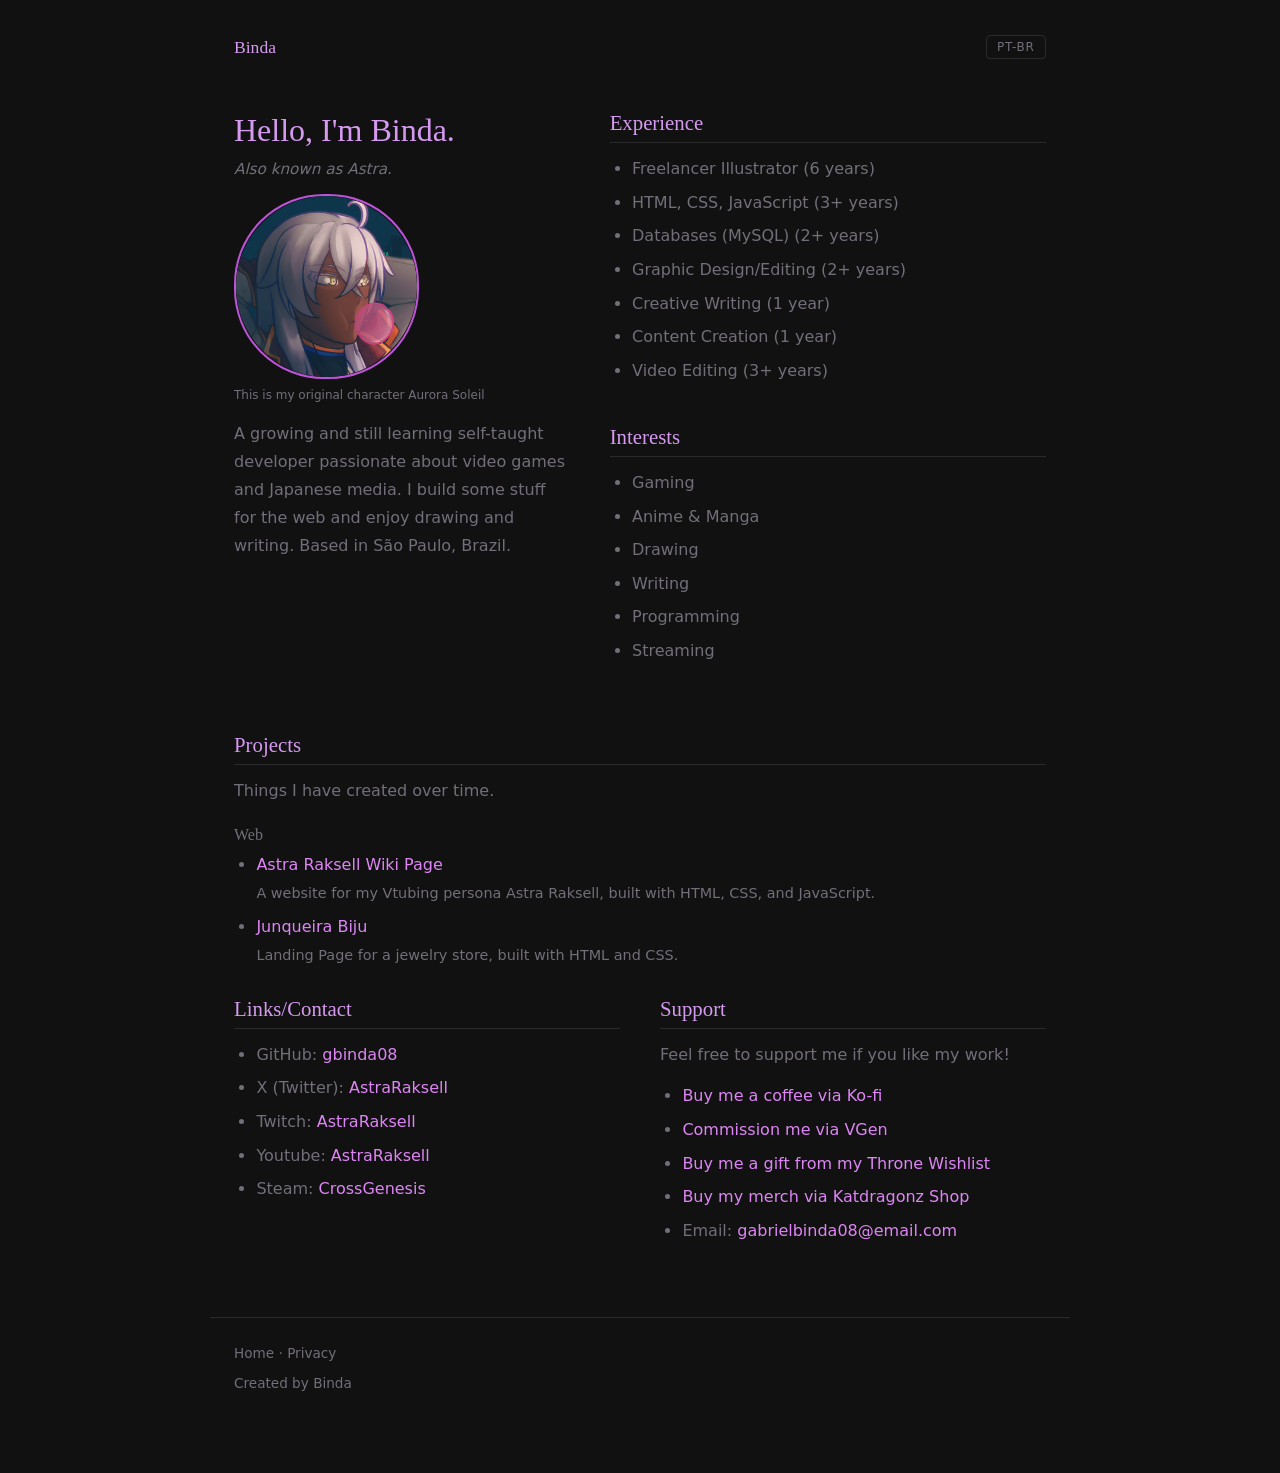
==== index.html @ 599c7dcf "HTML & CSS updates" ====
<!DOCTYPE html>
<html lang="en">
<head>
  <meta charset="UTF-8" />
  <meta name="viewport" content="width=device-width, initial-scale=1.0" />
  <title>Binda's Portfolio</title>
  <meta name="description" content="Portfolio of Binda" />
  <link rel="stylesheet" href="resources/css/style.css" />
</head>
<body>

  <header>
    <nav>
      <a href="#" class="site-title">Binda</a>
      <button id="lang-toggle" aria-label="Switch language">PT-BR</button>
    </nav>
  </header>

  <main>

    <!-- TWO-COLUMN: intro (left) + experience & interests (right) -->
    <div class="main-grid">

      <!-- LEFT COLUMN: intro -->
      <section id="intro">
        <h1 data-en="Hello, I'm Binda." data-pt="Olá, sou Binda.">Hello, I'm Binda.</h1>
        <p class="also-known" data-en="Also known as Astra." data-pt="Também conhecido como Astra.">Also known as Astra.</p>
        <img src="resources/images/profile.png" alt="Profile picture — Aurora Soleil" />
        <p class="small-text" data-en="This is my original character Aurora Soleil" data-pt="Esta é minha personagem original Aurora Soleil">
          This is my original character Aurora Soleil
        </p>
        <p data-en="A growing and still learning self-taught developer passionate about video games and Japanese media. I build some stuff for the web and enjoy drawing and writing. Based in São Paulo, Brazil."
           data-pt="Desenvolvedor autodidata ainda em aprendizado, apaixonado por video games e mídia japonesa. Crio algumas coisas para a web e gosto de desenhar e escrever. Baseado em São Paulo, Brasil.">
          A growing and still learning self-taught developer passionate about video games and Japanese media. I build some stuff for the web and enjoy drawing and writing. Based in São Paulo, Brazil.
        </p>
      </section>

      <!-- RIGHT COLUMN: experience + interests stacked -->
      <div class="side-stack">

        <section id="experience">
          <h2 data-en="Experience" data-pt="Experiência">Experience</h2>
          <ul>
            <li data-en="Freelancer Illustrator (6 years)" data-pt="Ilustrador Freelancer (6 anos)">Freelancer Illustrator (6 years)</li>
            <li data-en="HTML, CSS, JavaScript (3+ years)" data-pt="HTML, CSS, JavaScript (3+ anos)">HTML, CSS, JavaScript (3+ years)</li>
            <li data-en="Databases (MySQL) (2+ years)" data-pt="Banco de Dados (MySQL) (2+ anos)">Databases (MySQL) (2+ years)</li>
            <li data-en="Graphic Design/Editing (2+ years)" data-pt="Design Gráfico/Edição (2+ anos)">Graphic Design/Editing (2+ years)</li>
            <li data-en="Creative Writing (1 year)" data-pt="Escrita Criativa (1 ano)">Creative Writing (1 year)</li>
            <li data-en="Content Creation (1 year)" data-pt="Criação de Conteúdo (1 ano)">Content Creation (1 year)</li>
            <li data-en="Video Editing (3+ years)" data-pt="Edição de Vídeo (3+ anos)">Video Editing (3+ years)</li>
          </ul>
        </section>

        <section id="interests">
          <h2 data-en="Interests" data-pt="Interesses">Interests</h2>
          <ul>
            <li data-en="Gaming" data-pt="Gaming">Gaming</li>
            <li data-en="Anime &amp; Manga" data-pt="Anime &amp; Manga">Anime &amp; Manga</li>
            <li data-en="Drawing" data-pt="Desenho">Drawing</li>
            <li data-en="Writing" data-pt="Escrita">Writing</li>
            <li data-en="Programming" data-pt="Programação">Programming</li>
            <li data-en="Streaming" data-pt="Streaming">Streaming</li>
          </ul>
        </section>

      </div>
    </div>

    <!-- FULL WIDTH: projects -->
    <section id="projects">
      <h2 data-en="Projects" data-pt="Projetos">Projects</h2>
      <p data-en="Things I have created over time." data-pt="Coisinhas que fiz ao longo do tempo.">
        Things I have created over time.
      </p>

      <h3 data-en="Web" data-pt="Web">Web</h3>
      <ul>
        <li>
          <a href="projects/Astra-Raksell-Wiki-Page/">Astra Raksell Wiki Page</a>
          <br />
          <span data-en="A website for my Vtubing persona Astra Raksell, built with HTML, CSS, and JavaScript."
                data-pt="Um website para minhas atividades como Vtuber, Astra Raksell, construído com HTML, CSS e JavaScript.">
            A website for my Vtubing persona Astra Raksell, built with HTML, CSS, and JavaScript.
          </span>
        </li>
        <li>
          <a href="projects/Junqueira-Biju/">Junqueira Biju</a>
          <br />
          <span data-en="Landing Page for a jewelry store, built with HTML and CSS."
                data-pt="Landing Page para uma loja de bijuteria, construída com HTML e CSS.">
            Landing Page for a jewelry store, built with HTML and CSS.
          </span>
        </li>
      </ul>
    </section>

    <!-- TWO-COLUMN: links + support -->
    <div class="bottom-grid">

      <section id="links">
        <h2 data-en="Links/Contact" data-pt="Links/Contato">Links/Contact</h2>
        <ul>
          <li>GitHub: <a href="https://github.com/gbinda08" target="_blank">gbinda08</a></li>
          <li>X (Twitter): <a href="https://twitter.com/AstraRaksell" target="_blank">AstraRaksell</a></li>
          <li>Twitch: <a href="https://twitch.tv/AstraRaksell" target="_blank">AstraRaksell</a></li>
          <li>Youtube: <a href="https://youtube.com/@AstraRaksell" target="_blank">AstraRaksell</a></li>
          <li>Steam: <a href="https://steamcommunity.com/id/CrossGenesis" target="_blank">CrossGenesis</a></li>
        </ul>
      </section>

      <section id="support">
        <h2 data-en="Support" data-pt="Suporte">Support</h2>
        <p data-en="Feel free to support me if you like my work!" data-pt="Sinta-se livre para me apoiar se gostar do meu trabalho!">
          Feel free to support me if you like my work!
        </p>
        <ul>
          <li><a data-en="Buy me a coffee via Ko-fi" data-pt="Me compre um café via Ko-fi" href="https://ko-fi.com/crossgenesis" target="_blank">Buy me a coffee via Ko-fi</a></li>
          <li><a data-en="Commission me via VGen" data-pt="Commissione-me via VGen" href="https://vgen.co/AstraRaksell" target="_blank">Commission me via VGen</a></li>
          <li><a data-en="Buy me a gift from my Throne Wishlist" data-pt="Me compre um presente da minha Lista de Desejos da Throne" href="https://throne.com/astraraksell" target="_blank">Buy me a gift from my Throne Wishlist</a></li>
          <li><a data-en="Buy my merch via Katdragonz Shop" data-pt="Compre minha merchandise via Katdragonz Shop" href="https://katdragonz.com/collections/astra" target="_blank">Buy my merch via Katdragonz Shop</a></li>
          <li data-en="Email: <a href='mailto:gabrielbinda08@email.com'>gabrielbinda08@email.com</a>"
              data-pt="E-mail: <a href='mailto:gabrielbinda08@email.com'>gabrielbinda08@email.com</a>">
            Email: <a href="mailto:gabrielbinda08@email.com">gabrielbinda08@email.com</a>
          </li>
        </ul>
      </section>

    </div>

  </main>

  <footer>
    <nav>
      <a href="/" data-en="Home" data-pt="Início">Home</a> ·
      <a href="privacy/" data-en="Privacy" data-pt="Privacidade">Privacy</a>
    </nav>
    <p data-en="Created by <a href='https://github.com/gbinda08'>Binda</a>"
       data-pt="Criado por <a href='https://github.com/gbinda08'>Binda</a>">
      Created by <a href="https://github.com/gbinda08">Binda</a>
    </p>
  </footer>

  <script src="resources/js/main.js"></script>
</body>
</html>
---- resources/css/style.css ----
/* =============================================
   style.css — Portfolio stylesheet
   Path: resources/css/style.css
   ============================================= */

/* ── RESET & BASE ── */
*, *::before, *::after {
  box-sizing: border-box;
  margin: 0;
  padding: 0;
}

:root {
  --bg:         #111111;
  --bg-nav:     #0d0d0d;
  --surface:    #1a1a1a;
  --border:     #2a2a2a;
  --text:       #de85f5;
  --text-muted: #736e7a;
  --accent:     #bd53d8;
  --link:       #d59af0;    /* aligned with the purple theme */
  --link-hover: #f1b55b;    /* warm amber hover — nice contrast */
  --font:       'Georgia', serif;
  --font-body:  system-ui, sans-serif;
  --max-width:  860px;      /* wider to fit two columns */
  --gap:        1.75rem;    /* tighter than before (was 2.5rem) */
}

html {
  scroll-behavior: smooth;
}

body {
  background: var(--bg);
  color: var(--text);
  font-family: var(--font-body);
  font-size: 1rem;
  line-height: 1.75;
  font-weight: 400;
  padding-bottom: 4rem;
}

/* ── TYPOGRAPHY ── */
h1, h2, h3 {
  font-family: var(--font);
  font-weight: normal;
  line-height: 1.2;
  color: #d59af0;
}

h1 { font-size: 2rem;   margin-bottom: 0.4rem; }
h2 { font-size: 1.3rem; margin-bottom: 0.75rem; border-bottom: 1px solid var(--border); padding-bottom: 0.4rem; }
h3 { font-size: 1rem;   margin-top: 1.25rem; margin-bottom: 0.4rem; color: var(--text-muted); }

p  { margin-bottom: 0.85rem; color: var(--text-muted); }

a  { color: var(--link); text-decoration: none; }
a:hover { color: var(--link-hover); text-decoration: underline; }

ul {
  list-style: disc;
  padding-left: 1.4rem;
  margin-bottom: 0.75rem;
}

ul li {
  margin-bottom: 0.35rem;
  color: var(--text-muted);
}

ul li a {
  color: var(--text);
  font-weight: 500;
}

ul li span {
  font-size: 0.9rem;
}

/* ── LAYOUT ── */
header, main, footer {
  max-width: var(--max-width);
  margin: 0 auto;
  padding: 0 1.5rem;
}

/* ── PROFILE IMAGE ── */
img {
  display: block;
  max-width: 55%;
  height: auto;
  border-radius: 90px;
  border: 2px solid var(--accent);
  margin: 0.75rem 0 0.4rem;
}

/* ── SUBTITLE under h1 ── */
.also-known {
  font-style: italic;
  color: var(--text-muted);
  margin-bottom: 0.75rem;
  font-size: 0.95rem;
}

.small-text {
  font-size: 0.75rem;
  color: var(--text-muted);
  margin-bottom: 0.85rem;
}

/* ── NAV ── */
header {
  padding-top: 2rem;
  padding-bottom: 1rem;
}

nav {
  display: flex;
  align-items: center;
  justify-content: space-between;
}

.site-title {
  font-family: var(--font);
  font-size: 1.1rem;
  color: #d59af0;
  text-decoration: none;
}

.site-title:hover {
  color: var(--accent);
  text-decoration: none;
}

#lang-toggle {
  background: transparent;
  border: 1px solid var(--border);
  color: var(--text-muted);
  padding: 0.25rem 0.65rem;
  font-size: 0.75rem;
  font-family: var(--font-body);
  letter-spacing: 0.06em;
  cursor: pointer;
  border-radius: 4px;
  transition: border-color 0.2s, color 0.2s;
}

#lang-toggle:hover {
  border-color: var(--accent);
  color: var(--accent);
}

/* ── MAIN & SECTIONS ── */
main {
  margin-top: 2rem;
}

section {
  margin-bottom: var(--gap);
}

/* ── TWO-COLUMN: intro + experience/interests ── */
.main-grid {
  display: grid;
  grid-template-columns: 1fr 1.3fr;
  gap: 2.5rem;
  align-items: start;
  margin-bottom: var(--gap);
}

/* Stacks experience and interests vertically in the right column */
.side-stack {
  display: flex;
  flex-direction: column;
  gap: 0;
}

.side-stack section {
  margin-bottom: var(--gap);
}

/* ── TWO-COLUMN: links + support ── */
.bottom-grid {
  display: grid;
  grid-template-columns: 1fr 1fr;
  gap: 2.5rem;
  margin-bottom: var(--gap);
}

/* ── FOOTER ── */
footer {
  margin-top: 2rem;
  padding-top: 1.5rem;
  border-top: 1px solid var(--border);
  font-size: 0.85rem;
  color: var(--text-muted);
  display: flex;
  flex-direction: column;
  gap: 0.4rem;
}

footer nav {
  display: block;
}

footer a {
  color: var(--text-muted);
}

footer a:hover {
  color: var(--accent);
}

/* ── RESPONSIVE: collapse to single column on small screens ── */
@media (max-width: 600px) {
  .main-grid,
  .bottom-grid {
    grid-template-columns: 1fr;
    gap: 0;
  }

  img {
    max-width: 45%;
  }

  h1 { font-size: 1.6rem; }
  body { font-size: 0.95rem; }
}
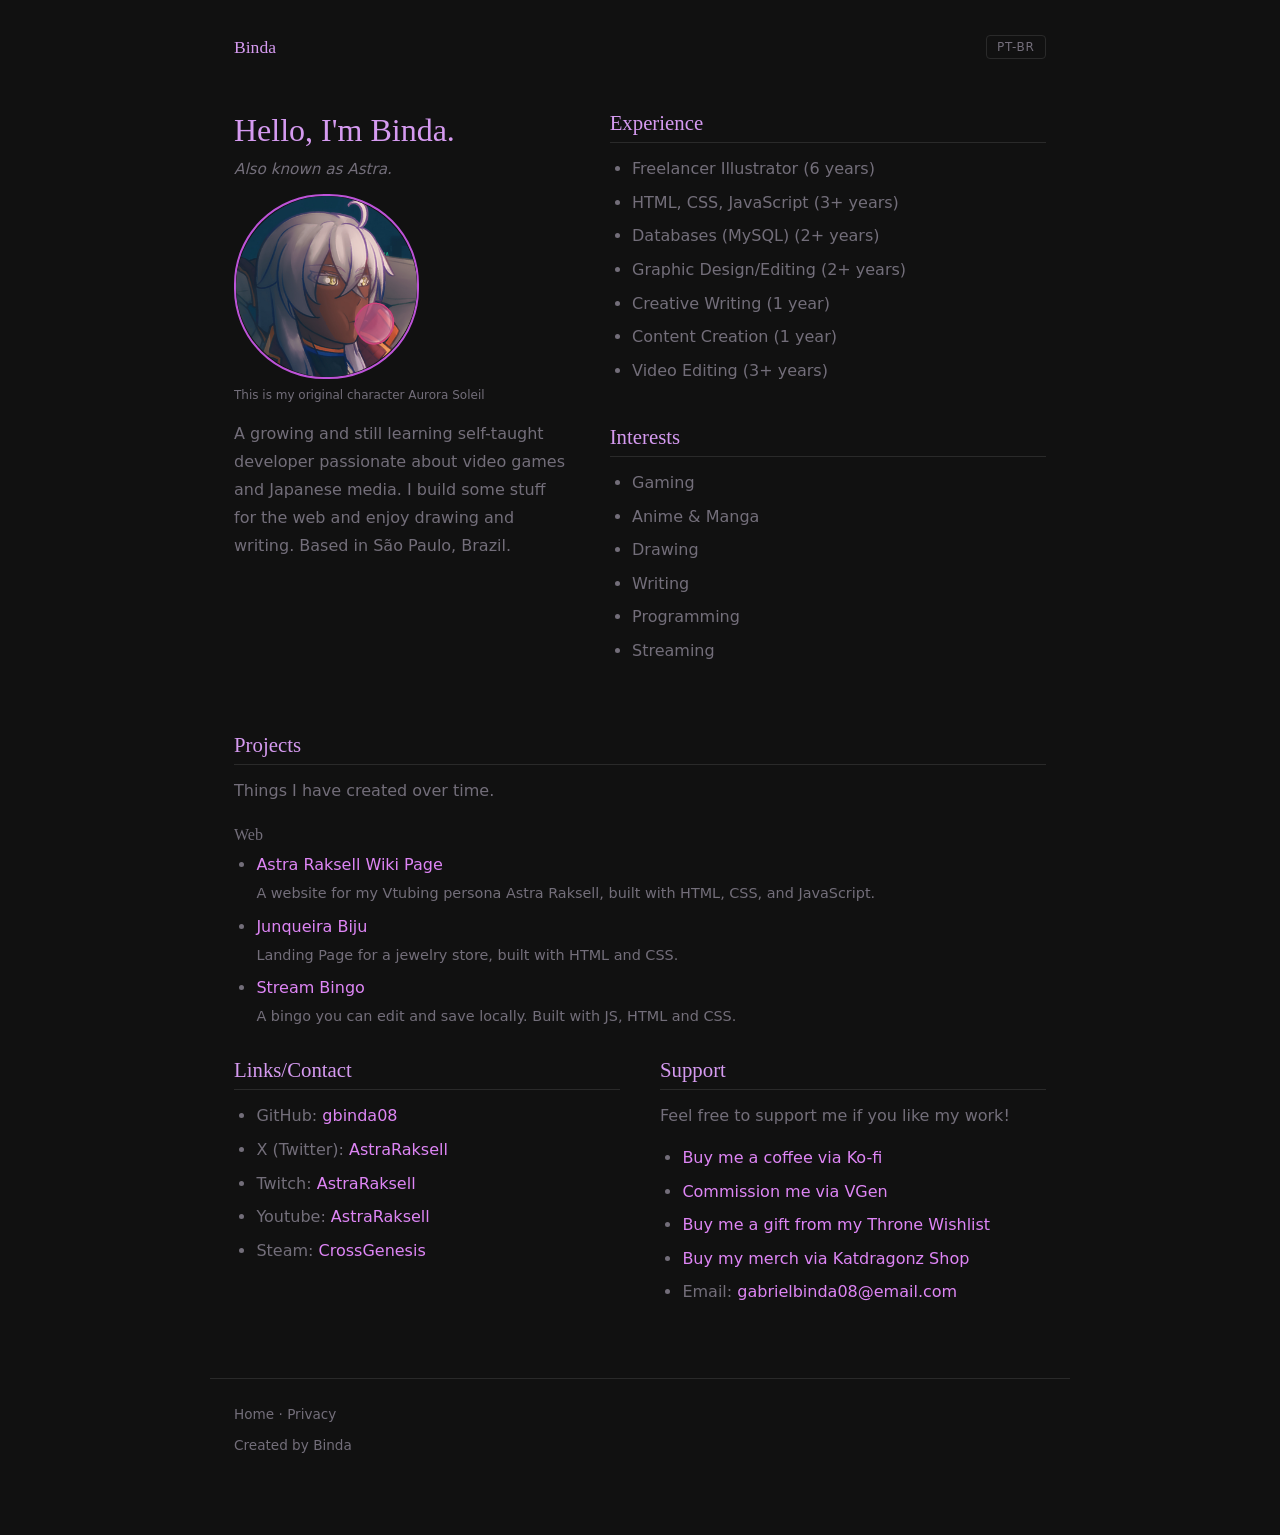
==== commit 9e9da01f: "Stream Bingo added" ====
--- a/index.html
+++ b/index.html
@@ -35,7 +35,7 @@
         </p>
       </section>
 
-      <!-- RIGHT COLUMN: experience + interests stacked -->
+      <!-- RIGHT COLUMN: experience + interests -->
       <div class="side-stack">
 
         <section id="experience">
@@ -91,6 +91,14 @@
             Landing Page for a jewelry store, built with HTML and CSS.
           </span>
         </li>
+        <li>
+          <a href="projects/StreamBingo/">Stream Bingo</a>
+          <br />
+          <span data-en="A bingo you can edit and save locally. Built with JS, HTML and CSS."
+                data-pt="Um bingo que você pode editar e salvar localmente. Construído com JS, HTML e CSS.">
+            A bingo you can edit and save locally. Built with JS, HTML and CSS.
+          </span>
+        </li>
       </ul>
     </section>
 
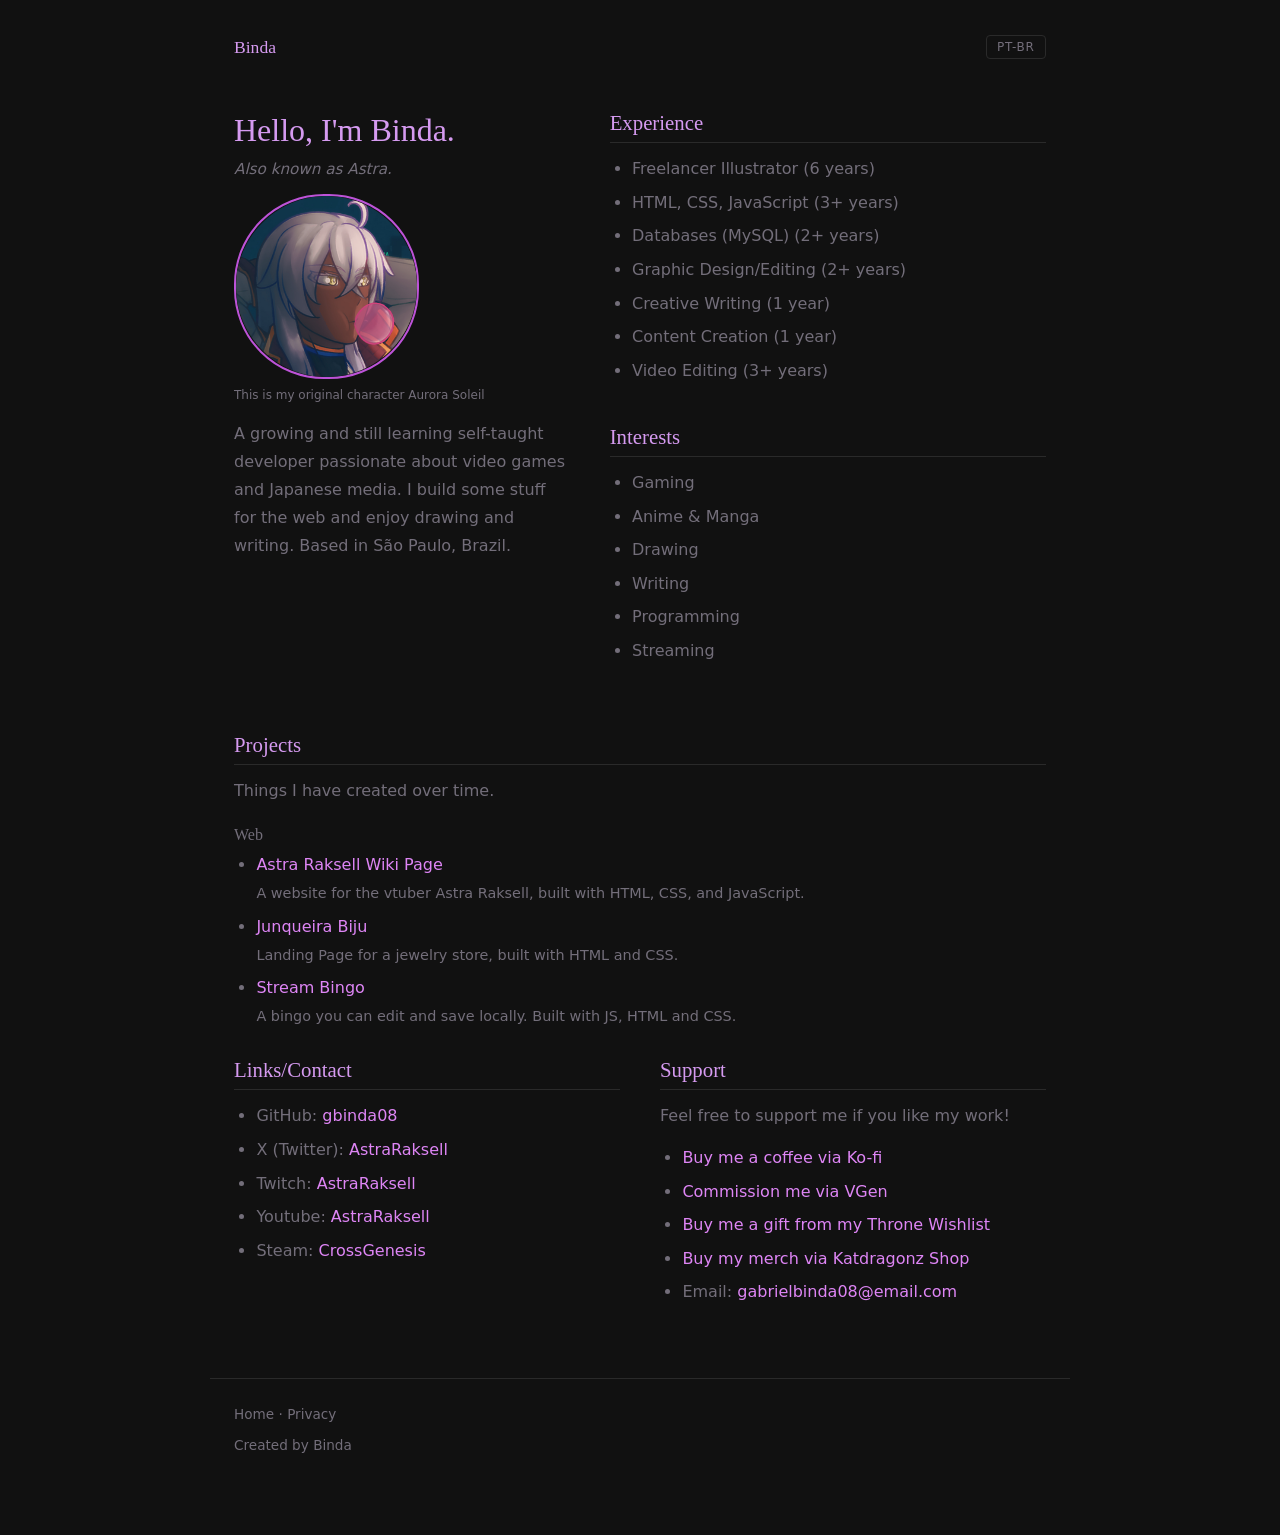
==== commit ce81f9e9: "naming changes" ====
--- a/index.html
+++ b/index.html
@@ -78,9 +78,9 @@
         <li>
           <a href="projects/Astra-Raksell-Wiki-Page/">Astra Raksell Wiki Page</a>
           <br />
-          <span data-en="A website for my Vtubing persona Astra Raksell, built with HTML, CSS, and JavaScript."
-                data-pt="Um website para minhas atividades como Vtuber, Astra Raksell, construído com HTML, CSS e JavaScript.">
-            A website for my Vtubing persona Astra Raksell, built with HTML, CSS, and JavaScript.
+          <span data-en="A website for the vtuber Astra Raksell, built with HTML, CSS, and JavaScript."
+                data-pt="Um website para o Vtuber, Astra Raksell, construído com HTML, CSS e JavaScript.">
+            A website for the vtuber Astra Raksell, built with HTML, CSS, and JavaScript.
           </span>
         </li>
         <li>
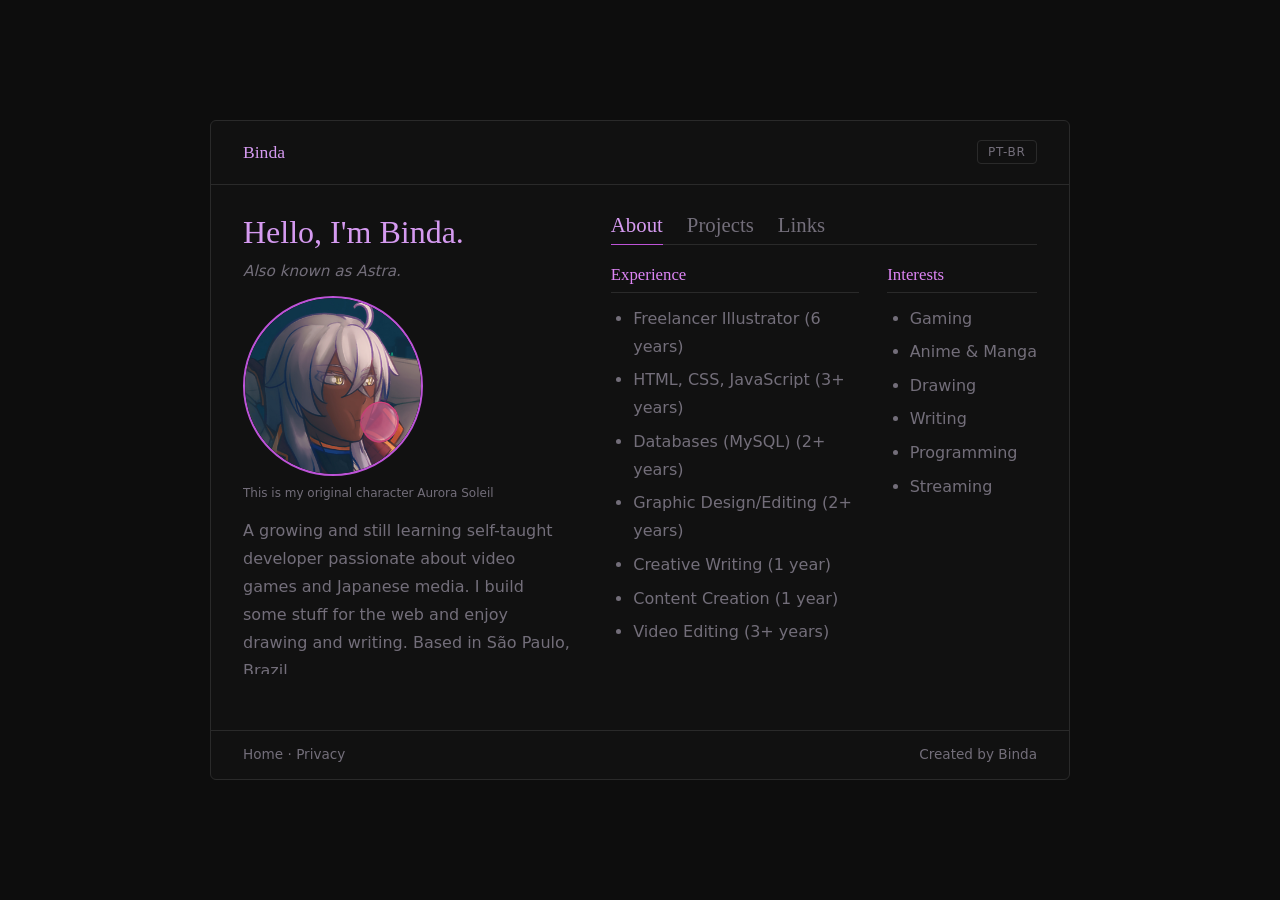
==== commit e88e6337: "fixed-box layout with tabs, projects link to live sites" ====
--- a/index.html
+++ b/index.html
@@ -9,19 +9,18 @@
 </head>
 <body>
 
-  <header>
-    <nav>
-      <a href="#" class="site-title">Binda</a>
-      <button id="lang-toggle" aria-label="Switch language">PT-BR</button>
-    </nav>
-  </header>
+  <div class="frame">
 
-  <main>
+    <header>
+      <nav>
+        <a href="./" class="site-title">Binda</a>
+        <button id="lang-toggle" aria-label="Switch language">PT-BR</button>
+      </nav>
+    </header>
 
-    <!-- TWO-COLUMN: intro (left) + experience & interests (right) -->
-    <div class="main-grid">
+    <main class="main-grid">
 
-      <!-- LEFT COLUMN: intro -->
+      <!-- LEFT COLUMN: intro (always visible) -->
       <section id="intro">
         <h1 data-en="Hello, I'm Binda." data-pt="Olá, sou Binda.">Hello, I'm Binda.</h1>
         <p class="also-known" data-en="Also known as Astra." data-pt="Também conhecido como Astra.">Also known as Astra.</p>
@@ -35,118 +34,126 @@
         </p>
       </section>
 
-      <!-- RIGHT COLUMN: experience + interests -->
-      <div class="side-stack">
+      <!-- RIGHT COLUMN: tabbed content -->
+      <div class="tabs">
 
-        <section id="experience">
-          <h2 data-en="Experience" data-pt="Experiência">Experience</h2>
-          <ul>
-            <li data-en="Freelancer Illustrator (6 years)" data-pt="Ilustrador Freelancer (6 anos)">Freelancer Illustrator (6 years)</li>
-            <li data-en="HTML, CSS, JavaScript (3+ years)" data-pt="HTML, CSS, JavaScript (3+ anos)">HTML, CSS, JavaScript (3+ years)</li>
-            <li data-en="Databases (MySQL) (2+ years)" data-pt="Banco de Dados (MySQL) (2+ anos)">Databases (MySQL) (2+ years)</li>
-            <li data-en="Graphic Design/Editing (2+ years)" data-pt="Design Gráfico/Edição (2+ anos)">Graphic Design/Editing (2+ years)</li>
-            <li data-en="Creative Writing (1 year)" data-pt="Escrita Criativa (1 ano)">Creative Writing (1 year)</li>
-            <li data-en="Content Creation (1 year)" data-pt="Criação de Conteúdo (1 ano)">Content Creation (1 year)</li>
-            <li data-en="Video Editing (3+ years)" data-pt="Edição de Vídeo (3+ anos)">Video Editing (3+ years)</li>
+        <div class="tab-list" role="tablist">
+          <button role="tab" id="tab-about" aria-controls="about" aria-selected="true" data-en="About" data-pt="Sobre">About</button>
+          <button role="tab" id="tab-projects" aria-controls="projects" aria-selected="false" data-en="Projects" data-pt="Projetos">Projects</button>
+          <button role="tab" id="tab-links" aria-controls="links" aria-selected="false" data-en="Links" data-pt="Links">Links</button>
+        </div>
+
+        <!-- ABOUT: experience + interests -->
+        <div class="tab-panel" role="tabpanel" id="about" aria-labelledby="tab-about">
+          <div class="panel-grid">
+            <section id="experience">
+              <h2 data-en="Experience" data-pt="Experiência">Experience</h2>
+              <ul>
+                <li data-en="Freelancer Illustrator (6 years)" data-pt="Ilustrador Freelancer (6 anos)">Freelancer Illustrator (6 years)</li>
+                <li data-en="HTML, CSS, JavaScript (3+ years)" data-pt="HTML, CSS, JavaScript (3+ anos)">HTML, CSS, JavaScript (3+ years)</li>
+                <li data-en="Databases (MySQL) (2+ years)" data-pt="Banco de Dados (MySQL) (2+ anos)">Databases (MySQL) (2+ years)</li>
+                <li data-en="Graphic Design/Editing (2+ years)" data-pt="Design Gráfico/Edição (2+ anos)">Graphic Design/Editing (2+ years)</li>
+                <li data-en="Creative Writing (1 year)" data-pt="Escrita Criativa (1 ano)">Creative Writing (1 year)</li>
+                <li data-en="Content Creation (1 year)" data-pt="Criação de Conteúdo (1 ano)">Content Creation (1 year)</li>
+                <li data-en="Video Editing (3+ years)" data-pt="Edição de Vídeo (3+ anos)">Video Editing (3+ years)</li>
+              </ul>
+            </section>
+
+            <section id="interests">
+              <h2 data-en="Interests" data-pt="Interesses">Interests</h2>
+              <ul>
+                <li data-en="Gaming" data-pt="Gaming">Gaming</li>
+                <li data-en="Anime &amp; Manga" data-pt="Anime &amp; Manga">Anime &amp; Manga</li>
+                <li data-en="Drawing" data-pt="Desenho">Drawing</li>
+                <li data-en="Writing" data-pt="Escrita">Writing</li>
+                <li data-en="Programming" data-pt="Programação">Programming</li>
+                <li data-en="Streaming" data-pt="Streaming">Streaming</li>
+              </ul>
+            </section>
+          </div>
+        </div>
+
+        <!-- PROJECTS: each one links straight to its live site -->
+        <div class="tab-panel" role="tabpanel" id="projects" aria-labelledby="tab-projects" hidden>
+          <p data-en="Things I have created over time." data-pt="Coisinhas que fiz ao longo do tempo.">
+            Things I have created over time.
+          </p>
+
+          <h3 data-en="Web" data-pt="Web">Web</h3>
+          <ul class="project-list">
+            <li>
+              <a href="https://gbinda08.github.io/Astra-Raksell-Wiki/" target="_blank" rel="noopener">Astra Raksell Wiki Page</a>
+              <span data-en="A website for the vtuber Astra Raksell."
+                    data-pt="Um website para o Vtuber, Astra Raksell.">
+                A website for the vtuber Astra Raksell.
+              </span>
+              <span class="stack">HTML · CSS · JavaScript</span>
+            </li>
+            <li>
+              <a href="https://gbinda08.github.io/JunqueiraBiju/" target="_blank" rel="noopener">Junqueira Biju</a>
+              <span data-en="Landing page for a jewelry store."
+                    data-pt="Landing Page para uma loja de bijuteria.">
+                Landing page for a jewelry store.
+              </span>
+              <span class="stack">HTML · CSS</span>
+            </li>
+            <li>
+              <a href="https://gbinda08.github.io/StreamBingo/" target="_blank" rel="noopener">Stream Bingo</a>
+              <span data-en="A bingo you can edit and save locally."
+                    data-pt="Um bingo que você pode editar e salvar localmente.">
+                A bingo you can edit and save locally.
+              </span>
+              <span class="stack">HTML · CSS · JavaScript</span>
+            </li>
           </ul>
-        </section>
+        </div>
 
-        <section id="interests">
-          <h2 data-en="Interests" data-pt="Interesses">Interests</h2>
-          <ul>
-            <li data-en="Gaming" data-pt="Gaming">Gaming</li>
-            <li data-en="Anime &amp; Manga" data-pt="Anime &amp; Manga">Anime &amp; Manga</li>
-            <li data-en="Drawing" data-pt="Desenho">Drawing</li>
-            <li data-en="Writing" data-pt="Escrita">Writing</li>
-            <li data-en="Programming" data-pt="Programação">Programming</li>
-            <li data-en="Streaming" data-pt="Streaming">Streaming</li>
-          </ul>
-        </section>
+        <!-- LINKS: contact + support -->
+        <div class="tab-panel" role="tabpanel" id="links" aria-labelledby="tab-links" hidden>
+          <section id="contact">
+            <h2 data-en="Links/Contact" data-pt="Links/Contato">Links/Contact</h2>
+            <ul>
+              <li>GitHub: <a href="https://github.com/gbinda08" target="_blank">gbinda08</a></li>
+              <li>X (Twitter): <a href="https://twitter.com/AstraRaksell" target="_blank">AstraRaksell</a></li>
+              <li>Twitch: <a href="https://twitch.tv/AstraRaksell" target="_blank">AstraRaksell</a></li>
+              <li>Youtube: <a href="https://youtube.com/@AstraRaksell" target="_blank">AstraRaksell</a></li>
+              <li>Steam: <a href="https://steamcommunity.com/id/CrossGenesis" target="_blank">CrossGenesis</a></li>
+            </ul>
+          </section>
+
+          <section id="support">
+            <h2 data-en="Support" data-pt="Suporte">Support</h2>
+            <p data-en="Feel free to support me if you like my work!" data-pt="Sinta-se livre para me apoiar se gostar do meu trabalho!">
+              Feel free to support me if you like my work!
+            </p>
+            <ul>
+              <li><a data-en="Buy me a coffee via Ko-fi" data-pt="Me compre um café via Ko-fi" href="https://ko-fi.com/crossgenesis" target="_blank">Buy me a coffee via Ko-fi</a></li>
+              <li><a data-en="Commission me via VGen" data-pt="Commissione-me via VGen" href="https://vgen.co/AstraRaksell" target="_blank">Commission me via VGen</a></li>
+              <li><a data-en="Buy me a gift from my Throne Wishlist" data-pt="Me compre um presente da minha Lista de Desejos da Throne" href="https://throne.com/astraraksell" target="_blank">Buy me a gift from my Throne Wishlist</a></li>
+              <li><a data-en="Buy my merch via Katdragonz Shop" data-pt="Compre minha merchandise via Katdragonz Shop" href="https://katdragonz.com/collections/astra" target="_blank">Buy my merch via Katdragonz Shop</a></li>
+              <li data-en="Email: <a href='mailto:gabrielbinda08@email.com'>gabrielbinda08@email.com</a>"
+                  data-pt="E-mail: <a href='mailto:gabrielbinda08@email.com'>gabrielbinda08@email.com</a>">
+                Email: <a href="mailto:gabrielbinda08@email.com">gabrielbinda08@email.com</a>
+              </li>
+            </ul>
+          </section>
+        </div>
 
       </div>
-    </div>
+    </main>
 
-    <!-- FULL WIDTH: projects -->
-    <section id="projects">
-      <h2 data-en="Projects" data-pt="Projetos">Projects</h2>
-      <p data-en="Things I have created over time." data-pt="Coisinhas que fiz ao longo do tempo.">
-        Things I have created over time.
+    <footer>
+      <nav>
+        <a href="./" data-en="Home" data-pt="Início">Home</a> ·
+        <a href="privacy/" data-en="Privacy" data-pt="Privacidade">Privacy</a>
+      </nav>
+      <p data-en="Created by <a href='https://github.com/gbinda08'>Binda</a>"
+         data-pt="Criado por <a href='https://github.com/gbinda08'>Binda</a>">
+        Created by <a href="https://github.com/gbinda08">Binda</a>
       </p>
+    </footer>
 
-      <h3 data-en="Web" data-pt="Web">Web</h3>
-      <ul>
-        <li>
-          <a href="projects/Astra-Raksell-Wiki-Page/">Astra Raksell Wiki Page</a>
-          <br />
-          <span data-en="A website for the vtuber Astra Raksell, built with HTML, CSS, and JavaScript."
-                data-pt="Um website para o Vtuber, Astra Raksell, construído com HTML, CSS e JavaScript.">
-            A website for the vtuber Astra Raksell, built with HTML, CSS, and JavaScript.
-          </span>
-        </li>
-        <li>
-          <a href="projects/Junqueira-Biju/">Junqueira Biju</a>
-          <br />
-          <span data-en="Landing Page for a jewelry store, built with HTML and CSS."
-                data-pt="Landing Page para uma loja de bijuteria, construída com HTML e CSS.">
-            Landing Page for a jewelry store, built with HTML and CSS.
-          </span>
-        </li>
-        <li>
-          <a href="projects/StreamBingo/">Stream Bingo</a>
-          <br />
-          <span data-en="A bingo you can edit and save locally. Built with JS, HTML and CSS."
-                data-pt="Um bingo que você pode editar e salvar localmente. Construído com JS, HTML e CSS.">
-            A bingo you can edit and save locally. Built with JS, HTML and CSS.
-          </span>
-        </li>
-      </ul>
-    </section>
-
-    <!-- TWO-COLUMN: links + support -->
-    <div class="bottom-grid">
-
-      <section id="links">
-        <h2 data-en="Links/Contact" data-pt="Links/Contato">Links/Contact</h2>
-        <ul>
-          <li>GitHub: <a href="https://github.com/gbinda08" target="_blank">gbinda08</a></li>
-          <li>X (Twitter): <a href="https://twitter.com/AstraRaksell" target="_blank">AstraRaksell</a></li>
-          <li>Twitch: <a href="https://twitch.tv/AstraRaksell" target="_blank">AstraRaksell</a></li>
-          <li>Youtube: <a href="https://youtube.com/@AstraRaksell" target="_blank">AstraRaksell</a></li>
-          <li>Steam: <a href="https://steamcommunity.com/id/CrossGenesis" target="_blank">CrossGenesis</a></li>
-        </ul>
-      </section>
-
-      <section id="support">
-        <h2 data-en="Support" data-pt="Suporte">Support</h2>
-        <p data-en="Feel free to support me if you like my work!" data-pt="Sinta-se livre para me apoiar se gostar do meu trabalho!">
-          Feel free to support me if you like my work!
-        </p>
-        <ul>
-          <li><a data-en="Buy me a coffee via Ko-fi" data-pt="Me compre um café via Ko-fi" href="https://ko-fi.com/crossgenesis" target="_blank">Buy me a coffee via Ko-fi</a></li>
-          <li><a data-en="Commission me via VGen" data-pt="Commissione-me via VGen" href="https://vgen.co/AstraRaksell" target="_blank">Commission me via VGen</a></li>
-          <li><a data-en="Buy me a gift from my Throne Wishlist" data-pt="Me compre um presente da minha Lista de Desejos da Throne" href="https://throne.com/astraraksell" target="_blank">Buy me a gift from my Throne Wishlist</a></li>
-          <li><a data-en="Buy my merch via Katdragonz Shop" data-pt="Compre minha merchandise via Katdragonz Shop" href="https://katdragonz.com/collections/astra" target="_blank">Buy my merch via Katdragonz Shop</a></li>
-          <li data-en="Email: <a href='mailto:gabrielbinda08@email.com'>gabrielbinda08@email.com</a>"
-              data-pt="E-mail: <a href='mailto:gabrielbinda08@email.com'>gabrielbinda08@email.com</a>">
-            Email: <a href="mailto:gabrielbinda08@email.com">gabrielbinda08@email.com</a>
-          </li>
-        </ul>
-      </section>
-
-    </div>
-
-  </main>
-
-  <footer>
-    <nav>
-      <a href="/" data-en="Home" data-pt="Início">Home</a> ·
-      <a href="privacy/" data-en="Privacy" data-pt="Privacidade">Privacy</a>
-    </nav>
-    <p data-en="Created by <a href='https://github.com/gbinda08'>Binda</a>"
-       data-pt="Criado por <a href='https://github.com/gbinda08'>Binda</a>">
-      Created by <a href="https://github.com/gbinda08">Binda</a>
-    </p>
-  </footer>
+  </div>
 
   <script src="resources/js/main.js"></script>
 </body>
--- a/resources/css/style.css
+++ b/resources/css/style.css
@@ -24,10 +24,7 @@
   --font-body:  system-ui, sans-serif;
   --max-width:  860px;      /* wider to fit two columns */
   --gap:        1.75rem;    /* tighter than before (was 2.5rem) */
-}
-
-html {
-  scroll-behavior: smooth;
+  --frame-height: 660px;    /* height of the fixed box */
 }
 
 body {
@@ -37,7 +34,6 @@
   font-size: 1rem;
   line-height: 1.75;
   font-weight: 400;
-  padding-bottom: 4rem;
 }
 
 /* ── TYPOGRAPHY ── */
@@ -77,11 +73,37 @@
   font-size: 0.9rem;
 }
 
-/* ── LAYOUT ── */
-header, main, footer {
+/* ── LAYOUT ──
+   Everything lives inside one fixed-size box (.frame)
+   centred in the window. Only the content area scrolls,
+   and only if it really has to. */
+html, body {
+  height: 100%;
+}
+
+body {
+  background: var(--bg-nav);
+  display: flex;
+  align-items: center;
+  justify-content: center;
+  padding: 2rem 1.5rem;
+}
+
+.frame {
+  width: 100%;
   max-width: var(--max-width);
-  margin: 0 auto;
-  padding: 0 1.5rem;
+  height: min(var(--frame-height), 100%);
+  background: var(--bg);
+  border: 1px solid var(--border);
+  border-radius: 6px;
+  display: flex;
+  flex-direction: column;
+  overflow: hidden;
+}
+
+.frame > main {
+  flex: 1;
+  min-height: 0;
 }
 
 /* ── PROFILE IMAGE ── */
@@ -110,8 +132,8 @@
 
 /* ── NAV ── */
 header {
-  padding-top: 2rem;
-  padding-bottom: 1rem;
+  padding: 1rem 2rem;
+  border-bottom: 1px solid var(--border);
 }
 
 nav {
@@ -151,58 +173,172 @@
 }
 
 /* ── MAIN & SECTIONS ── */
-main {
-  margin-top: 2rem;
-}
-
 section {
   margin-bottom: var(--gap);
 }
 
-/* ── TWO-COLUMN: intro + experience/interests ── */
+section:last-child {
+  margin-bottom: 0;
+}
+
+/* ── TWO-COLUMN: intro (fixed) + tabs ── */
 .main-grid {
   display: grid;
   grid-template-columns: 1fr 1.3fr;
+  grid-template-rows: minmax(0, 1fr);
   gap: 2.5rem;
-  align-items: start;
-  margin-bottom: var(--gap);
-}
-
-/* Stacks experience and interests vertically in the right column */
-.side-stack {
+  padding: 1.75rem 2rem;
+}
+
+#intro p:last-child {
+  margin-bottom: 0;
+}
+
+#intro,
+.tab-panel {
+  overflow-y: auto;
+  scrollbar-width: thin;
+  scrollbar-color: var(--border) transparent;
+}
+
+/* ── TABS ── */
+.tabs {
   display: flex;
   flex-direction: column;
-  gap: 0;
-}
-
-.side-stack section {
-  margin-bottom: var(--gap);
-}
-
-/* ── TWO-COLUMN: links + support ── */
-.bottom-grid {
+  min-height: 0;
+}
+
+.tab-list {
+  display: flex;
+  gap: 1.5rem;
+  border-bottom: 1px solid var(--border);
+  margin-bottom: 1.25rem;
+}
+
+.tab-list button {
+  background: none;
+  border: none;
+  border-bottom: 1px solid transparent;
+  margin-bottom: -1px;
+  padding: 0 0 0.4rem;
+  font-family: var(--font);
+  font-size: 1.3rem;
+  line-height: 1.2;
+  color: var(--text-muted);
+  cursor: pointer;
+  transition: color 0.2s, border-color 0.2s;
+}
+
+.tab-list button:hover {
+  color: var(--link);
+}
+
+.tab-list button[aria-selected="true"] {
+  color: #d59af0;
+  border-bottom-color: var(--accent);
+}
+
+.tab-list button:focus-visible {
+  outline: 1px solid var(--accent);
+  outline-offset: 3px;
+}
+
+.tab-panel {
+  flex: 1;
+  min-height: 0;
+}
+
+.tab-panel[hidden] {
+  display: none;
+}
+
+/* Section titles inside panels are a step smaller than the tabs */
+.tab-panel h2 {
+  font-size: 1.05rem;
+  color: var(--text);
+}
+
+.tab-panel h3:first-of-type {
+  margin-top: 0;
+}
+
+/* Experience + interests side by side */
+.panel-grid {
+  display: grid;
+  grid-template-columns: 1fr auto;
+  gap: 1.75rem;
+}
+
+.panel-grid section {
+  margin-bottom: 0;
+}
+
+/* Contact handles in two short columns */
+#contact ul {
   display: grid;
   grid-template-columns: 1fr 1fr;
-  gap: 2.5rem;
-  margin-bottom: var(--gap);
+  column-gap: 1.75rem;
+}
+
+/* ── PROJECTS ── */
+.project-list {
+  list-style: none;
+  padding-left: 0;
+}
+
+.project-list li {
+  padding: 0.6rem 0;
+  border-bottom: 1px solid var(--border);
+  margin-bottom: 0;
+}
+
+.project-list li:last-child {
+  border-bottom: none;
+}
+
+.project-list a {
+  display: inline-block;
+  font-family: var(--font);
+  font-size: 1.05rem;
+}
+
+.project-list a::after {
+  content: " \2197";
+  font-family: var(--font-body);
+  font-size: 0.8em;
+  color: var(--text-muted);
+}
+
+.project-list span {
+  display: block;
+}
+
+.project-list .stack {
+  font-size: 0.75rem;
+  letter-spacing: 0.04em;
+  opacity: 0.8;
 }
 
 /* ── FOOTER ── */
 footer {
-  margin-top: 2rem;
-  padding-top: 1.5rem;
+  padding: 0.75rem 2rem;
   border-top: 1px solid var(--border);
   font-size: 0.85rem;
   color: var(--text-muted);
   display: flex;
-  flex-direction: column;
-  gap: 0.4rem;
+  justify-content: space-between;
+  align-items: center;
+  gap: 1rem;
 }
 
 footer nav {
   display: block;
 }
 
+footer p {
+  margin-bottom: 0;
+}
+
 footer a {
   color: var(--text-muted);
 }
@@ -211,12 +347,37 @@
   color: var(--accent);
 }
 
+/* ── SINGLE-COLUMN PAGES (privacy) ── */
+.page {
+  padding: 1.75rem 2rem;
+  overflow-y: auto;
+}
+
 /* ── RESPONSIVE: collapse to single column on small screens ── */
+/* Short windows: let the box grow and the page scroll normally */
+@media (max-height: 560px), (max-width: 720px) {
+  html, body { height: auto; }
+  body { display: block; padding: 1rem; }
+  .frame { height: auto; margin: 0 auto; }
+  #intro, .tab-panel { overflow: visible; }
+}
+
+@media (max-width: 720px) {
+  .main-grid {
+    grid-template-columns: 1fr;
+    grid-template-rows: auto;
+    gap: 1.5rem;
+    padding: 1.25rem;
+  }
+
+  header, footer, .page { padding-left: 1.25rem; padding-right: 1.25rem; }
+  footer { flex-direction: column; align-items: flex-start; gap: 0.25rem; }
+}
+
 @media (max-width: 600px) {
-  .main-grid,
-  .bottom-grid {
+  .panel-grid {
     grid-template-columns: 1fr;
-    gap: 0;
+    gap: var(--gap);
   }
 
   img {
